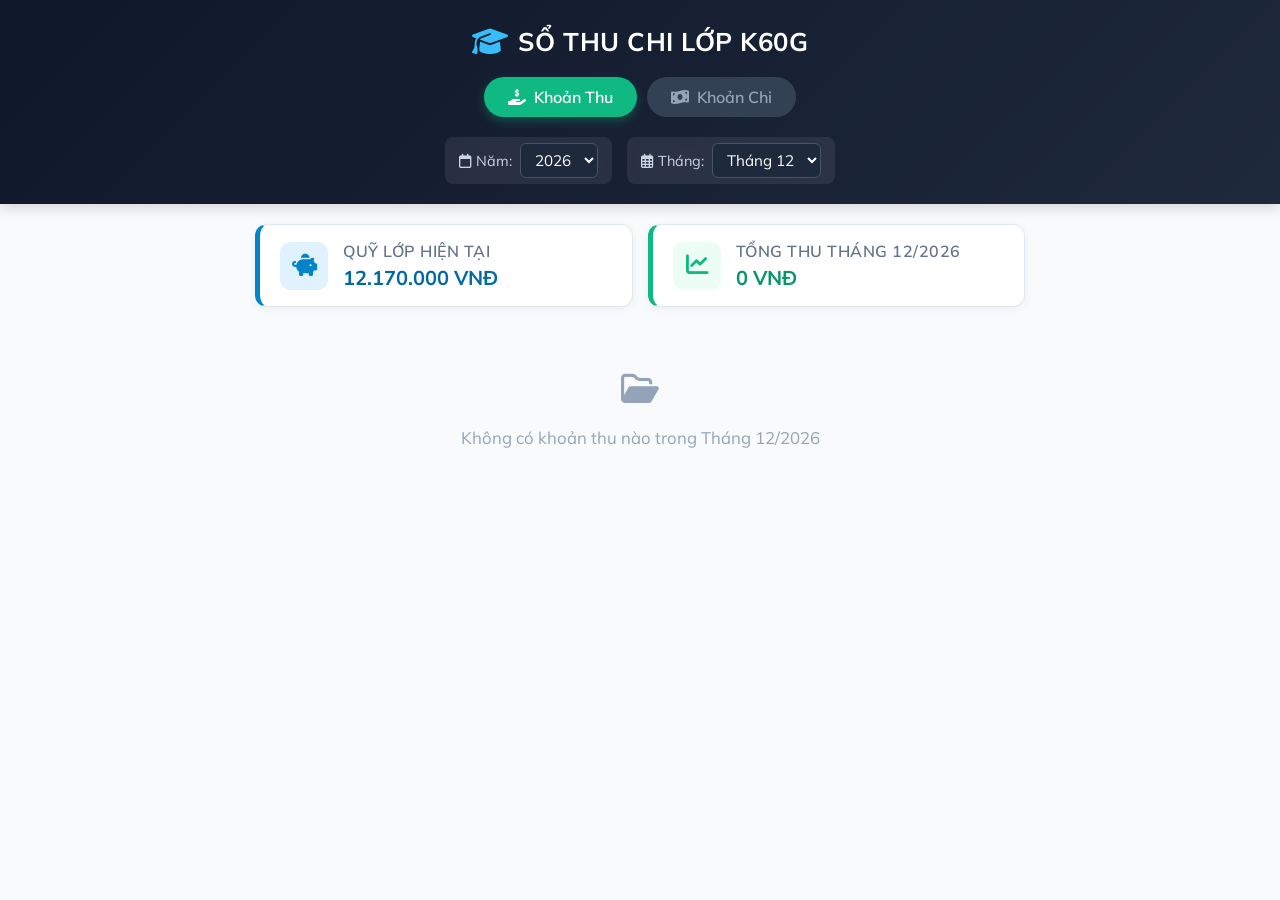
==== index.html @ 410b4f51 "update ui" ====
<!doctype html>
<html lang="vi">
  <head>
    <meta charset="UTF-8" />
    <meta name="viewport" content="width=device-width, initial-scale=1.0" />
    <link rel="icon" type="image/jpeg" href="assets/favicon.png" />
    <title>Sổ Thu Chi Lớp Học</title>
    <!-- Chèn vào trong thẻ <head> của index.html và pdf-viewer.html -->
    <link rel="preconnect" href="https://fonts.googleapis.com" />
    <link rel="preconnect" href="https://fonts.gstatic.com" crossorigin />
    <link
      href="https://fonts.googleapis.com/css2?family=Mulish:ital,wght@0,300..900;1,300..900&display=swap"
      rel="stylesheet"
    />

    <link rel="stylesheet" href="css/style.css" />
    <!-- FontAwesome icon -->
    <link
      rel="stylesheet"
      href="https://cdnjs.cloudflare.com/ajax/libs/font-awesome/6.4.0/css/all.min.css"
    />
  </head>
  <body>
    <header class="main-header">
      <!-- 1. Tiêu đề Lớp -->
      <div class="class-title-box">
        <i class="fa-solid fa-graduation-cap"></i>
        <h1 id="class-title">SỔ THU CHI LỚP K60G</h1>
      </div>

      <!-- 2. Thanh Tab Thu / Chi -->
      <div class="tab-container">
        <button class="tab-btn active" data-tab="thu">
          <i class="fa-solid fa-hand-holding-dollar"></i> Khoản Thu
        </button>
        <button class="tab-btn" data-tab="chi">
          <i class="fa-solid fa-money-bill-wave"></i> Khoản Chi
        </button>
      </div>

      <!-- 3. Bộ lọc Năm & Tháng -->
      <div class="filter-container">
        <div class="filter-group">
          <label for="select-year"
            ><i class="fa-regular fa-calendar"></i> Năm:</label
          >
          <select id="select-year">
            <option value="2026">2026</option>
            <option value="2027">2027</option>
          </select>
        </div>

        <div class="filter-group">
          <label for="select-month"
            ><i class="fa-regular fa-calendar-days"></i> Tháng:</label
          >
          <select id="select-month">
            <option value="1">Tháng 1</option>
            <option value="2">Tháng 2</option>
            <option value="3">Tháng 3</option>
            <option value="4">Tháng 4</option>
            <option value="5">Tháng 5</option>
            <option value="6">Tháng 6</option>
            <option value="7">Tháng 7</option>
            <option value="8">Tháng 8</option>
            <option value="9">Tháng 9</option>
            <option value="10">Tháng 10</option>
            <option value="11">Tháng 11</option>
            <option value="12">Tháng 12</option>
          </select>
        </div>
      </div>
    </header>

    <main class="container">
      <!-- Khối Bảng Thống Kê Tổng Quan -->
      <div class="summary-container">
        <!-- Thẻ 1: Quỹ Hiện Tại (Toàn thời gian - Cố định ở cả Thu & Chi) -->
        <div class="summary-card balance-card">
          <div class="summary-icon"><i class="fa-solid fa-piggy-bank"></i></div>
          <div class="summary-info">
            <span class="summary-label">Quỹ lớp hiện tại</span>
            <span id="total-balance" class="summary-value">0 VNĐ</span>
          </div>
        </div>

        <!-- Thẻ 2: Tổng Thu/Chi của Tháng đang chọn -->
        <div id="monthly-card" class="summary-card monthly-card thu-mode">
          <div class="summary-icon"><i class="fa-solid fa-chart-line"></i></div>
          <div class="summary-info">
            <span id="monthly-label" class="summary-label"
              >Tổng thu Tháng 9/2026</span
            >
            <span id="monthly-total" class="summary-value">0 VNĐ</span>
          </div>
        </div>
      </div>

      <!-- Danh sách các ô giao dịch Thu / Chi -->
      <div id="transaction-list" class="transaction-list">
        <!-- Dữ liệu JS sẽ đổ vào đây -->
      </div>
    </main>

    <script src="js/data.js"></script>
    <script src="js/main.js"></script>
  </body>
</html>
---- css/style.css ----
* {
  box-sizing: border-box;
  margin: 0;
  padding: 0;
  font-family: "Mulish", sans-serif;
}

body {
  background-color: #f8fafc;
  color: #334155;
  padding-bottom: 50px;
}

/* --- HEADER --- */
.main-header {
  background: linear-gradient(135deg, #0f172a 0%, #1e293b 100%);
  color: white;
  padding: 25px 15px 20px;
  text-align: center;
  box-shadow: 0 4px 12px rgba(0, 0, 0, 0.15);
}

.class-title-box {
  display: flex;
  align-items: center;
  justify-content: center;
  gap: 10px;
  margin-bottom: 20px;
}

.class-title-box i {
  font-size: 1.8rem;
  color: #38bdf8;
}

.class-title-box h1 {
  font-size: 1.6rem;
  font-weight: 700;
  letter-spacing: 0.5px;
}

/* --- TAB CHUYỂN THU / CHI --- */
.tab-container {
  display: flex;
  justify-content: center;
  gap: 10px;
  margin-bottom: 20px;
}

.tab-btn {
  background-color: #334155;
  color: #94a3b8;
  border: none;
  padding: 10px 24px;
  border-radius: 30px;
  font-size: 1rem;
  font-weight: 600;
  cursor: pointer;
  display: flex;
  align-items: center;
  gap: 8px;
  transition: all 0.3s ease;
}

.tab-btn:hover {
  background-color: #475569;
  color: white;
}

/* Tab THU active */
.tab-btn[data-tab="thu"].active {
  background-color: #10b981;
  color: white;
  box-shadow: 0 4px 10px rgba(16, 185, 129, 0.3);
}

/* Tab CHI active */
.tab-btn[data-tab="chi"].active {
  background-color: #ef4444;
  color: white;
  box-shadow: 0 4px 10px rgba(239, 68, 68, 0.3);
}

/* --- BỘ LỌC THÁNG / NĂM --- */
.filter-container {
  display: flex;
  justify-content: center;
  gap: 15px;
  flex-wrap: wrap;
}

.filter-group {
  display: flex;
  align-items: center;
  gap: 8px;
  background: rgba(255, 255, 255, 0.08);
  padding: 6px 14px;
  border-radius: 8px;
  backdrop-filter: blur(5px);
}

.filter-group label {
  font-size: 0.9rem;
  color: #cbd5e1;
}

.filter-group select {
  background-color: #1e293b;
  color: white;
  border: 1px solid #475569;
  padding: 6px 10px;
  border-radius: 6px;
  font-size: 0.95rem;
  outline: none;
  cursor: pointer;
}

/* --- CONTAINER & SUMMARY --- */
.container {
  max-width: 800px;
  margin: 20px auto;
  padding: 0 15px;
}

/* --- BẢNG THỐNG KÊ TỔNG QUAN (DASHBOARD) --- */
.summary-container {
  display: grid;
  grid-template-columns: repeat(auto-fit, minmax(280px, 1fr));
  gap: 15px;
  margin-bottom: 25px;
}

.summary-card {
  background: white;
  border-radius: 12px;
  padding: 16px 20px;
  display: flex;
  align-items: center;
  gap: 15px;
  box-shadow: 0 2px 8px rgba(0, 0, 0, 0.05);
  border: 1px solid #e2e8f0;
  transition: transform 0.2s ease;
}

.summary-card:hover {
  transform: translateY(-2px);
}

.summary-icon {
  width: 48px;
  height: 48px;
  border-radius: 10px;
  display: flex;
  align-items: center;
  justify-content: center;
  font-size: 1.4rem;
}

/* Thẻ 1: Quỹ Hiện Tại */
.balance-card {
  border-left: 5px solid #0284c7;
}

.balance-card .summary-icon {
  background-color: #e0f2fe;
  color: #0284c7;
}

.balance-card .summary-value {
  color: #0369a1;
}

/* Thẻ 2: Tổng Tháng (Mode THU) */
.monthly-card.thu-mode {
  border-left: 5px solid #10b981;
}

.monthly-card.thu-mode .summary-icon {
  background-color: #ecfdf5;
  color: #10b981;
}

.monthly-card.thu-mode .summary-value {
  color: #059669;
}

/* Thẻ 2: Tổng Tháng (Mode CHI) */
.monthly-card.chi-mode {
  border-left: 5px solid #ef4444;
}

.monthly-card.chi-mode .summary-icon {
  background-color: #fef2f2;
  color: #ef4444;
}

.monthly-card.chi-mode .summary-value {
  color: #dc2626;
}

.summary-info {
  display: flex;
  flex-direction: column;
}

.summary-label {
  font-size: 0.85rem;
  font-weight: 600;
  color: #64748b;
  text-transform: uppercase;
  letter-spacing: 0.5px;
}

.summary-value {
  font-size: 1.25rem;
  font-weight: 800;
  margin-top: 4px;
}

.summary-card.chi-mode {
  border-left-color: #ef4444;
}

.summary-label {
  font-size: 1rem;
  font-weight: 600;
  color: #64748b;
}

.summary-value {
  font-size: 1.25rem;
  font-weight: 700;
  color: #10b981;
}

.summary-card.chi-mode .summary-value {
  color: #ef4444;
}

/* --- CARD ITEM (Accordion) --- */
.transaction-item {
  background: white;
  border-radius: 10px;
  margin-bottom: 15px;
  overflow: hidden;
  box-shadow: 0 2px 5px rgba(0, 0, 0, 0.04);
  border: 1px solid #e2e8f0;
  transition: all 0.3s ease;
}

.transaction-header {
  padding: 15px 20px;
  background-color: #ffffff;
  cursor: pointer;
  display: flex;
  justify-content: space-between;
  align-items: center;
  user-select: none;
}

.transaction-header:hover {
  background-color: #f8fafc;
}

.date-info {
  display: flex;
  flex-direction: column;
}

.date-str {
  font-weight: 700;
  font-size: 1.05rem;
  color: #0f172a;
}

.time-str {
  font-size: 0.85rem;
  color: #64748b;
  margin-top: 2px;
}

.title-preview {
  font-size: 0.95rem;
  color: #334155;
  margin-top: 4px;
  font-weight: 500;
}

.toggle-icon {
  font-size: 1.1rem;
  color: #94a3b8;
  transition: transform 0.3s ease;
}

/* Expanded State */
.transaction-body {
  max-height: 0;
  overflow: hidden;
  transition:
    max-height 0.3s ease-out,
    padding 0.3s ease;
  padding: 0 20px;
  background-color: #fafafa;
  border-top: 1px solid #f1f5f9;
}

.transaction-item.active .transaction-body {
  padding: 20px;
  max-height: 2000px;
}

.transaction-item.active .toggle-icon {
  transform: rotate(180deg);
}

/* Details inside */
.amount-badge {
  display: inline-block;
  padding: 6px 12px;
  border-radius: 6px;
  font-weight: 700;
  font-size: 1.1rem;
  margin-bottom: 15px;
}

.amount-badge.thu {
  background-color: #ecfdf5;
  color: #059669;
}

.amount-badge.chi {
  background-color: #fef2f2;
  color: #dc2626;
}

.content-box {
  margin-bottom: 15px;
}

.content-box h4 {
  font-size: 0.85rem;
  color: #64748b;
  margin-bottom: 5px;
  text-transform: uppercase;
  letter-spacing: 0.5px;
}

.content-box p {
  font-size: 0.95rem;
  line-height: 1.5;
  color: #1e293b;
}

.btn-pdf {
  display: inline-flex;
  align-items: center;
  gap: 8px;
  background-color: #2563eb;
  color: white;
  padding: 8px 16px;
  border-radius: 6px;
  text-decoration: none;
  font-size: 0.9rem;
  font-weight: 600;
  margin-bottom: 20px;
  transition: background 0.2s;
}

.btn-pdf:hover {
  background-color: #1d4ed8;
}

.receipt-box h4 {
  font-size: 0.85rem;
  color: #64748b;
  margin-bottom: 8px;
  text-transform: uppercase;
  letter-spacing: 0.5px;
}

.receipt-img {
  width: 100%;
  max-width: 500px;
  border-radius: 8px;
  border: 1px solid #cbd5e1;
  display: block;
}

.no-data {
  text-align: center;
  padding: 40px;
  color: #94a3b8;
  font-size: 1.05rem;
}
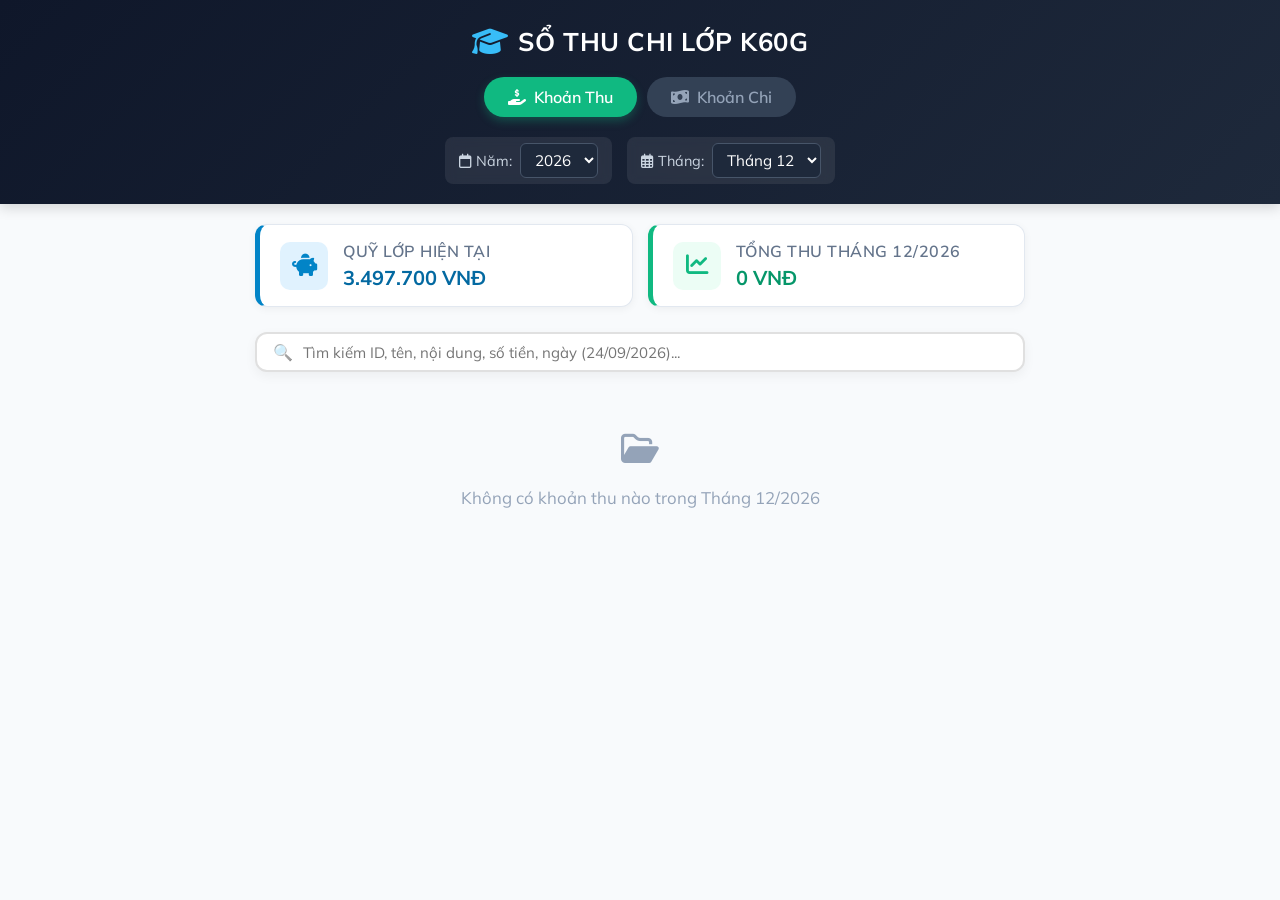
==== commit 3105735b: "Add search engine" ====
--- a/index.html
+++ b/index.html
@@ -96,6 +96,22 @@
         </div>
       </div>
 
+      <!-- Khối thanh tìm kiếm -->
+      <div class="search-box-container" id="searchBoxContainer">
+        <div class="search-input-wrapper">
+          <span class="search-icon">🔍</span>
+          <input
+            type="text"
+            id="searchInput"
+            placeholder="Tìm kiếm ID, tên, nội dung, số tiền, ngày (24/09/2026)..."
+            autocomplete="off"
+          />
+          <button id="clearSearchBtn" class="clear-btn" style="display: none">
+            ✕
+          </button>
+        </div>
+      </div>
+
       <!-- Danh sách các ô giao dịch Thu / Chi -->
       <div id="transaction-list" class="transaction-list">
         <!-- Dữ liệu JS sẽ đổ vào đây -->
--- a/css/style.css
+++ b/css/style.css
@@ -392,3 +392,59 @@
   color: #94a3b8;
   font-size: 1.05rem;
 }
+
+/* Container thanh tìm kiếm */
+.search-box-container {
+  position: sticky;
+  top: 10px;
+  z-index: 99;
+  margin: 15px 0 20px 0;
+  transition: all 0.3s ease;
+}
+
+.search-input-wrapper {
+  display: flex;
+  align-items: center;
+  background-color: #ffffff;
+  border: 2px solid #e0e0e0;
+  border-radius: 12px;
+  padding: 8px 16px;
+  box-shadow: 0 4px 12px rgba(0, 0, 0, 0.05);
+  transition:
+    border-color 0.3s ease,
+    box-shadow 0.3s ease;
+}
+
+.search-input-wrapper:focus-within {
+  border-color: #007bff;
+  box-shadow: 0 6px 16px rgba(0, 123, 255, 0.2);
+}
+
+.search-icon {
+  font-size: 16px;
+  margin-right: 10px;
+  opacity: 0.6;
+}
+
+#searchInput {
+  width: 100%;
+  border: none;
+  outline: none;
+  font-size: 15px;
+  color: #333;
+  background: transparent;
+}
+
+.clear-btn {
+  background: none;
+  border: none;
+  font-size: 14px;
+  color: #888;
+  cursor: pointer;
+  padding: 0 4px;
+  border-radius: 50%;
+}
+
+.clear-btn:hover {
+  color: #333;
+}
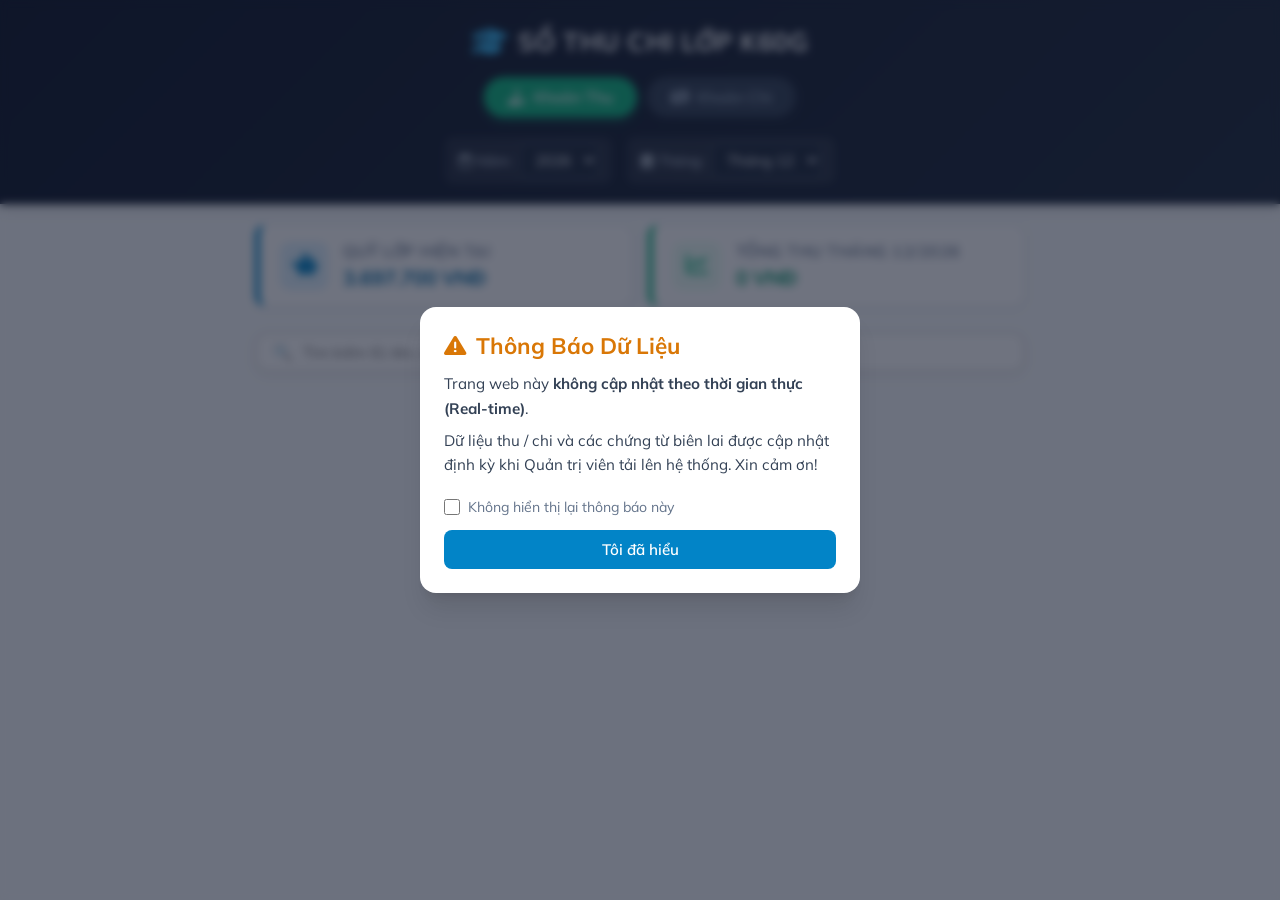
==== commit 93572660: "add pop-up" ====
--- a/index.html
+++ b/index.html
@@ -47,6 +47,7 @@
           <select id="select-year">
             <option value="2026">2026</option>
             <option value="2027">2027</option>
+            <option value="2028">2028</option>
           </select>
         </div>
 
@@ -120,5 +121,33 @@
 
     <script src="js/data.js"></script>
     <script src="js/main.js"></script>
+    <!-- Pop-up Thông báo Dữ liệu -->
+    <div id="noticeModal" class="modal-overlay">
+      <div class="modal-card">
+        <div class="modal-header">
+          <i class="fa-solid fa-triangle-exclamation"></i>
+          <h3>Thông Báo Dữ Liệu</h3>
+        </div>
+        <div class="modal-body">
+          <p>
+            Trang web này
+            <strong>không cập nhật theo thời gian thực (Real-time)</strong>.
+          </p>
+          <p>
+            Dữ liệu thu / chi và các chứng từ biên lai được cập nhật định kỳ khi
+            Quản trị viên tải lên hệ thống. Xin cảm ơn!
+          </p>
+        </div>
+        <div class="modal-footer">
+          <label class="checkbox-label">
+            <input type="checkbox" id="dontShowAgain" />
+            <span>Không hiển thị lại thông báo này</span>
+          </label>
+          <button id="closeNoticeBtn" class="btn-close-modal">
+            Tôi đã hiểu
+          </button>
+        </div>
+      </div>
+    </div>
   </body>
 </html>
--- a/css/style.css
+++ b/css/style.css
@@ -448,3 +448,110 @@
 .clear-btn:hover {
   color: #333;
 }
+
+/* Styling Pop-up Notice Modal */
+.modal-overlay {
+  position: fixed;
+  top: 0;
+  left: 0;
+  width: 100%;
+  height: 100%;
+  background: rgba(15, 23, 42, 0.6);
+  backdrop-filter: blur(4px);
+  display: flex;
+  align-items: center;
+  justify-content: center;
+  z-index: 9999;
+  opacity: 0;
+  visibility: hidden;
+  transition:
+    opacity 0.3s ease,
+    visibility 0.3s ease;
+  padding: 16px;
+}
+
+.modal-overlay.active {
+  opacity: 1;
+  visibility: visible;
+}
+
+.modal-card {
+  background: #ffffff;
+  width: 100%;
+  max-width: 440px;
+  border-radius: 16px;
+  padding: 24px;
+  box-shadow:
+    0 20px 25px -5px rgba(0, 0, 0, 0.1),
+    0 8px 10px -6px rgba(0, 0, 0, 0.1);
+  transform: scale(0.9);
+  transition: transform 0.3s ease;
+}
+
+.modal-overlay.active .modal-card {
+  transform: scale(1);
+}
+
+.modal-header {
+  display: flex;
+  align-items: center;
+  gap: 10px;
+  color: #d97706; /* Màu cam cảnh báo */
+  font-size: 1.2rem;
+  margin-bottom: 12px;
+}
+
+.modal-header i {
+  font-size: 1.4rem;
+}
+
+.modal-body {
+  color: #334155;
+  font-size: 0.95rem;
+  line-height: 1.6;
+  margin-bottom: 20px;
+}
+
+.modal-body p + p {
+  margin-top: 8px;
+}
+
+.modal-footer {
+  display: flex;
+  flex-direction: column;
+  gap: 14px;
+}
+
+.checkbox-label {
+  display: flex;
+  align-items: center;
+  gap: 8px;
+  font-size: 0.88rem;
+  color: #64748b;
+  cursor: pointer;
+  user-select: none;
+}
+
+.checkbox-label input[type="checkbox"] {
+  width: 16px;
+  height: 16px;
+  accent-color: #0284c7;
+  cursor: pointer;
+}
+
+.btn-close-modal {
+  width: 100%;
+  padding: 10px;
+  background: #0284c7;
+  color: #ffffff;
+  border: none;
+  border-radius: 8px;
+  font-size: 0.95rem;
+  font-weight: 600;
+  cursor: pointer;
+  transition: background-color 0.2s;
+}
+
+.btn-close-modal:hover {
+  background: #0369a1;
+}
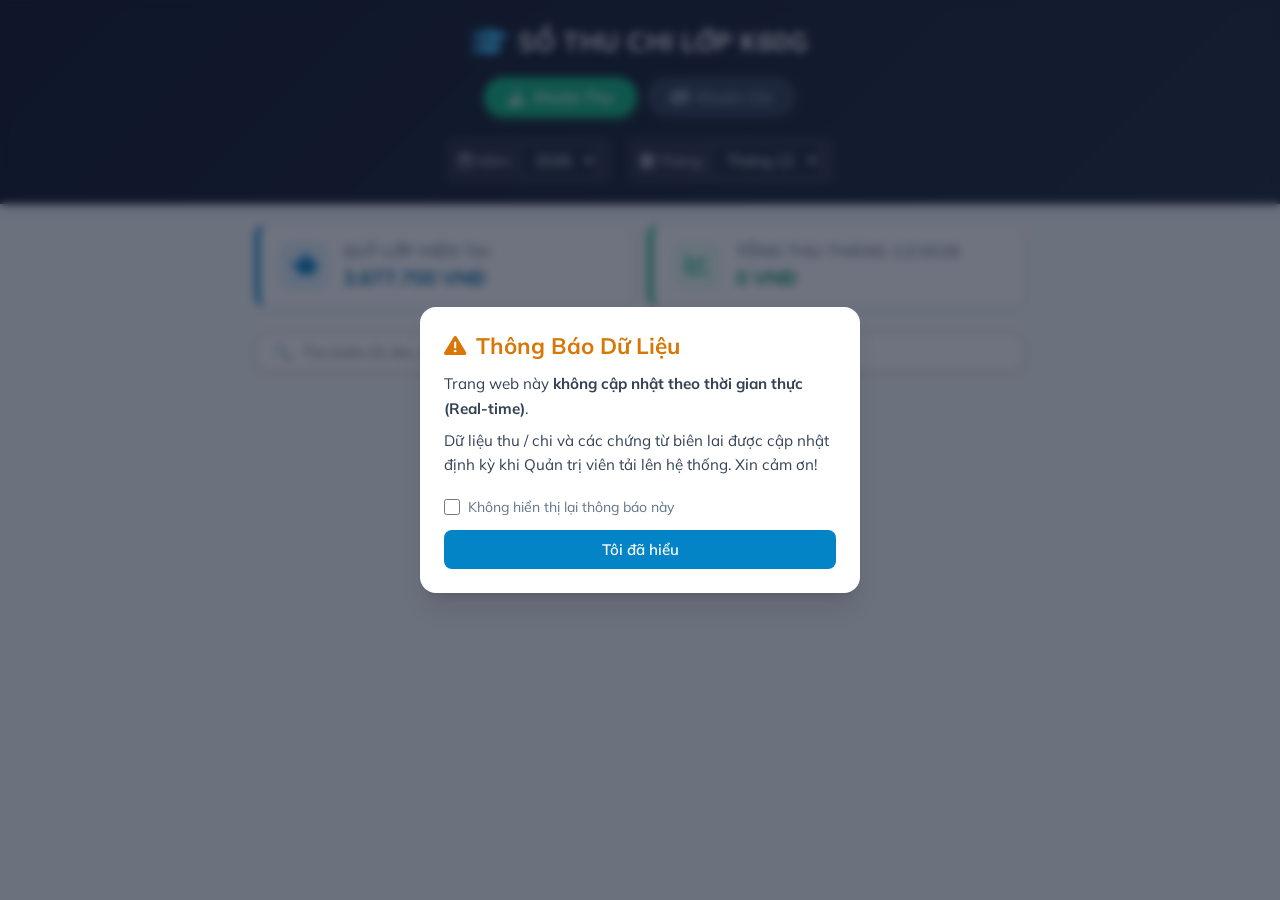
==== commit e1f245f8: "update refresh" ====
--- a/index.html
+++ b/index.html
@@ -3,6 +3,15 @@
   <head>
     <meta charset="UTF-8" />
     <meta name="viewport" content="width=device-width, initial-scale=1.0" />
+
+    <!-- Khai báo các thẻ Meta ngăn chặn trình duyệt cache file HTML -->
+    <meta
+      http-equiv="Cache-Control"
+      content="no-cache, no-store, must-revalidate"
+    />
+    <meta http-equiv="Pragma" content="no-cache" />
+    <meta http-equiv="Expires" content="0" />
+
     <link rel="icon" type="image/jpeg" href="assets/favicon.png" />
     <title>Sổ Thu Chi Lớp Học</title>
     <!-- Chèn vào trong thẻ <head> của index.html và pdf-viewer.html -->
@@ -119,8 +128,25 @@
       </div>
     </main>
 
-    <script src="js/data.js"></script>
-    <script src="js/main.js"></script>
+    <!-- Script tạo link tải file động chống Cache hoàn toàn -->
+    <script>
+      const ts = new Date().getTime(); // Mốc thời gian độc nhất
+
+      // Khởi tạo script tải file data.js trước
+      const dataScript = document.createElement("script");
+      dataScript.src = "js/data.js?v=" + ts;
+
+      // Sau khi data.js tải xong, tiếp tục tải main.js
+      dataScript.onload = () => {
+        const mainScript = document.createElement("script");
+        mainScript.src = "js/main.js?v=" + ts;
+        document.body.appendChild(mainScript);
+      };
+
+      // Bắt đầu nhúng vào giao diện
+      document.body.appendChild(dataScript);
+    </script>
+
     <!-- Pop-up Thông báo Dữ liệu -->
     <div id="noticeModal" class="modal-overlay">
       <div class="modal-card">
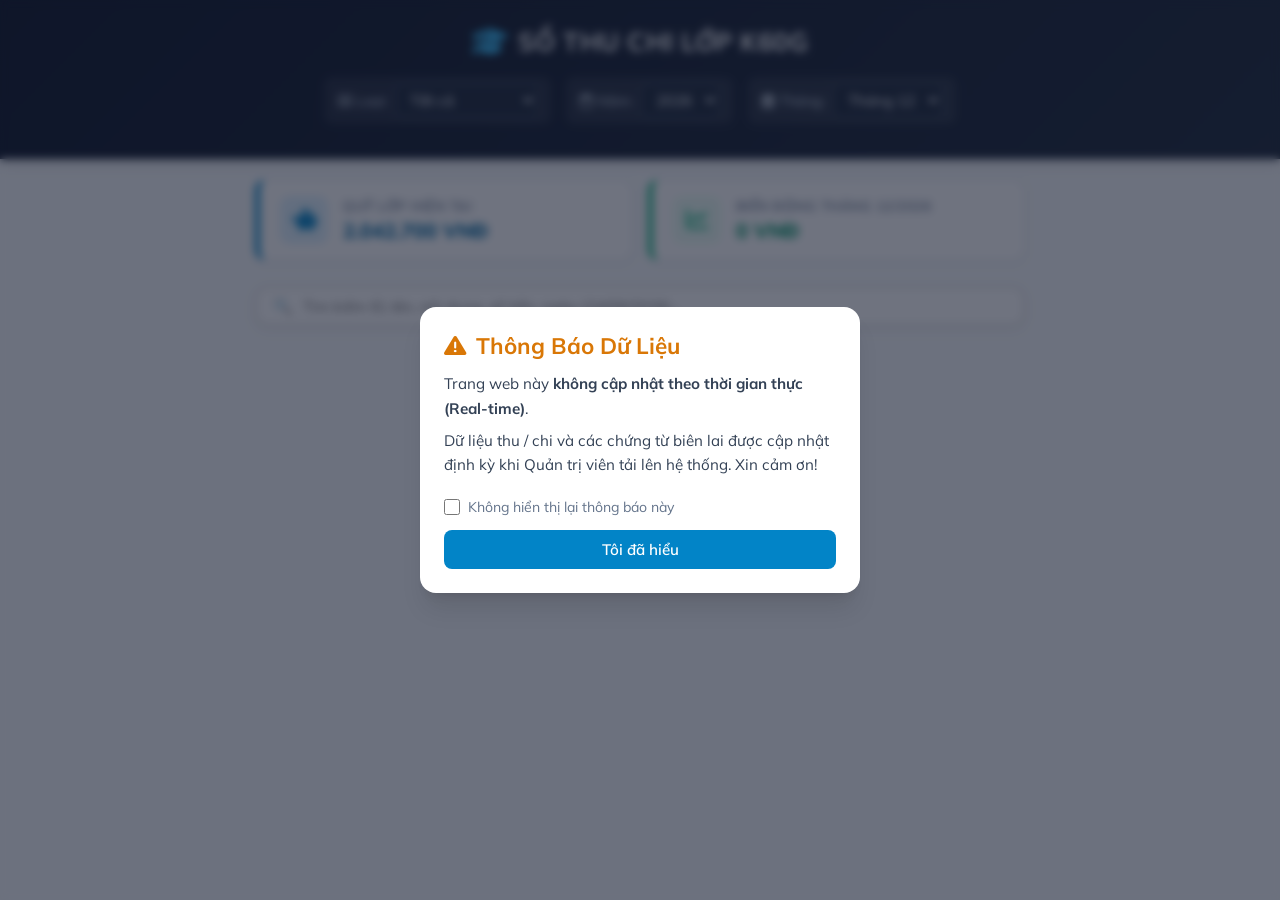
==== commit 98c1728a: "update UI" ====
--- a/index.html
+++ b/index.html
@@ -37,18 +37,19 @@
         <h1 id="class-title">SỔ THU CHI LỚP K60G</h1>
       </div>
 
-      <!-- 2. Thanh Tab Thu / Chi -->
-      <div class="tab-container">
-        <button class="tab-btn active" data-tab="thu">
-          <i class="fa-solid fa-hand-holding-dollar"></i> Khoản Thu
-        </button>
-        <button class="tab-btn" data-tab="chi">
-          <i class="fa-solid fa-money-bill-wave"></i> Khoản Chi
-        </button>
-      </div>
+      <!-- 2. Bộ lọc Loại & Thời gian -->
+      <div class="filter-container">
+        <div class="filter-group">
+          <label for="select-type"
+            ><i class="fa-solid fa-list"></i> Loại:</label
+          >
+          <select id="select-type">
+            <option value="all">Tất cả</option>
+            <option value="thu">Khoản Thu (+)</option>
+            <option value="chi">Khoản Chi (-)</option>
+          </select>
+        </div>
 
-      <!-- 3. Bộ lọc Năm & Tháng -->
-      <div class="filter-container">
         <div class="filter-group">
           <label for="select-year"
             ><i class="fa-regular fa-calendar"></i> Năm:</label
@@ -99,7 +100,7 @@
           <div class="summary-icon"><i class="fa-solid fa-chart-line"></i></div>
           <div class="summary-info">
             <span id="monthly-label" class="summary-label"
-              >Tổng thu Tháng 9/2026</span
+              >Biến động Tháng 9/2026</span
             >
             <span id="monthly-total" class="summary-value">0 VNĐ</span>
           </div>
@@ -132,18 +133,15 @@
     <script>
       const ts = new Date().getTime(); // Mốc thời gian độc nhất
 
-      // Khởi tạo script tải file data.js trước
       const dataScript = document.createElement("script");
       dataScript.src = "js/data.js?v=" + ts;
 
-      // Sau khi data.js tải xong, tiếp tục tải main.js
       dataScript.onload = () => {
         const mainScript = document.createElement("script");
         mainScript.src = "js/main.js?v=" + ts;
         document.body.appendChild(mainScript);
       };
 
-      // Bắt đầu nhúng vào giao diện
       document.body.appendChild(dataScript);
     </script>
 
--- a/css/style.css
+++ b/css/style.css
@@ -39,54 +39,13 @@
   letter-spacing: 0.5px;
 }
 
-/* --- TAB CHUYỂN THU / CHI --- */
-.tab-container {
-  display: flex;
-  justify-content: center;
-  gap: 10px;
-  margin-bottom: 20px;
-}
-
-.tab-btn {
-  background-color: #334155;
-  color: #94a3b8;
-  border: none;
-  padding: 10px 24px;
-  border-radius: 30px;
-  font-size: 1rem;
-  font-weight: 600;
-  cursor: pointer;
-  display: flex;
-  align-items: center;
-  gap: 8px;
-  transition: all 0.3s ease;
-}
-
-.tab-btn:hover {
-  background-color: #475569;
-  color: white;
-}
-
-/* Tab THU active */
-.tab-btn[data-tab="thu"].active {
-  background-color: #10b981;
-  color: white;
-  box-shadow: 0 4px 10px rgba(16, 185, 129, 0.3);
-}
-
-/* Tab CHI active */
-.tab-btn[data-tab="chi"].active {
-  background-color: #ef4444;
-  color: white;
-  box-shadow: 0 4px 10px rgba(239, 68, 68, 0.3);
-}
-
-/* --- BỘ LỌC THÁNG / NĂM --- */
+/* --- BỘ LỌC THÁNG / NĂM / LOẠI --- */
 .filter-container {
   display: flex;
   justify-content: center;
   gap: 15px;
   flex-wrap: wrap;
+  margin-bottom: 15px;
 }
 
 .filter-group {
@@ -217,26 +176,6 @@
   margin-top: 4px;
 }
 
-.summary-card.chi-mode {
-  border-left-color: #ef4444;
-}
-
-.summary-label {
-  font-size: 1rem;
-  font-weight: 600;
-  color: #64748b;
-}
-
-.summary-value {
-  font-size: 1.25rem;
-  font-weight: 700;
-  color: #10b981;
-}
-
-.summary-card.chi-mode .summary-value {
-  color: #ef4444;
-}
-
 /* --- CARD ITEM (Accordion) --- */
 .transaction-item {
   background: white;
@@ -248,6 +187,14 @@
   transition: all 0.3s ease;
 }
 
+/* Thêm viền trái báo cáo */
+.transaction-item.thu {
+  border-left: 5px solid #10b981;
+}
+.transaction-item.chi {
+  border-left: 5px solid #ef4444;
+}
+
 .transaction-header {
   padding: 15px 20px;
   background-color: #ffffff;
@@ -279,11 +226,24 @@
   margin-top: 2px;
 }
 
+/* Hiển thị số tiền nhỏ ở HEADER (Dưới giờ) */
+.amount-preview {
+  font-size: 1.1rem;
+  font-weight: 800;
+  margin-top: 6px;
+}
+.amount-preview.thu {
+  color: #059669;
+}
+.amount-preview.chi {
+  color: #dc2626;
+}
+
 .title-preview {
   font-size: 0.95rem;
   color: #334155;
-  margin-top: 4px;
-  font-weight: 500;
+  margin-top: 6px;
+  font-weight: 600;
 }
 
 .toggle-icon {
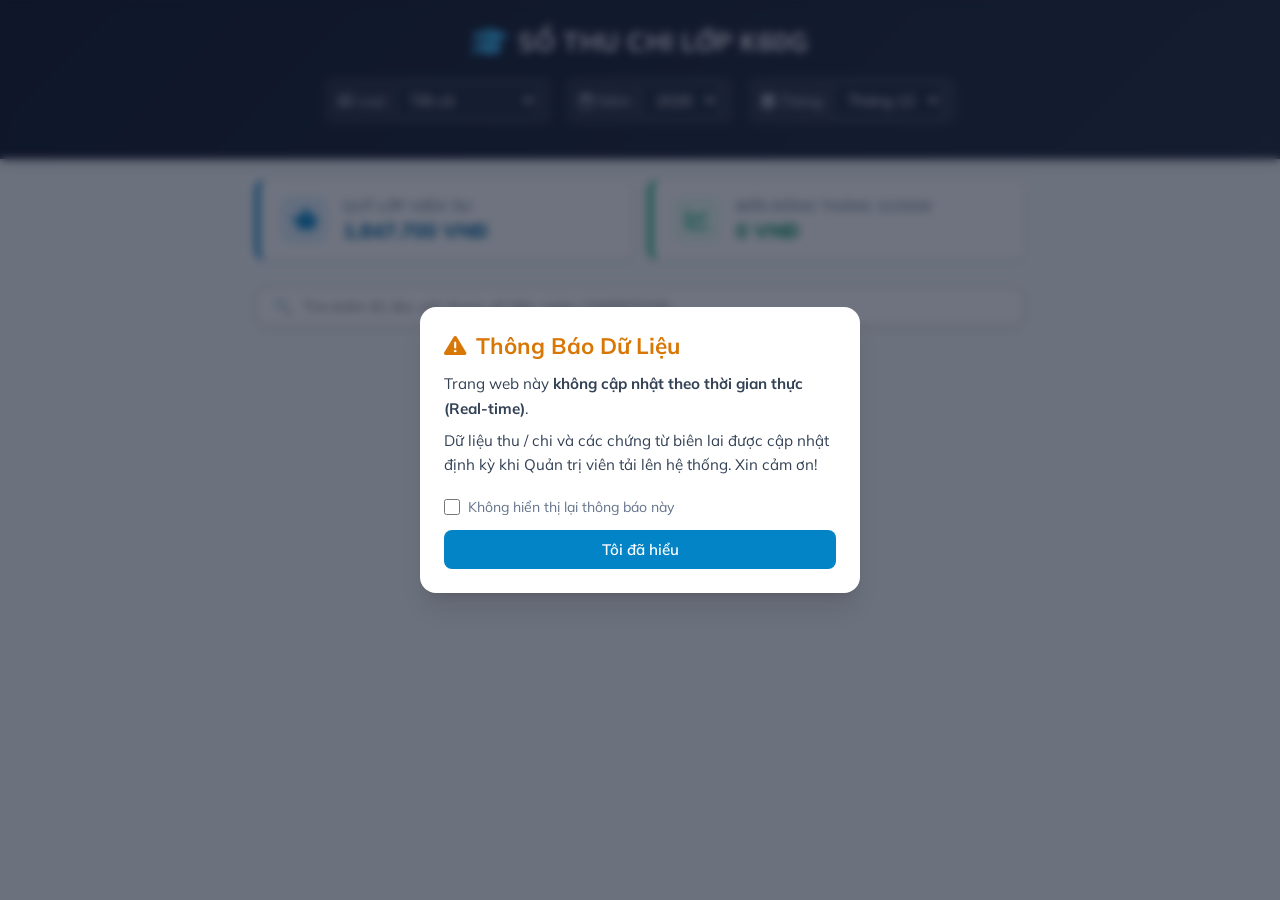
==== commit dc6fc952: "update admin page" ====
--- a/index.html
+++ b/index.html
@@ -129,6 +129,17 @@
       </div>
     </main>
 
+    <!-- Nút nổi sửa (chỉ hiện khi máy đã lưu cấu hình repo) -->
+    <a
+      href="admin.html"
+      id="adminFloatBtn"
+      class="admin-float-btn"
+      title="Chỉnh sửa dữ liệu"
+      hidden
+    >
+      <i class="fa-solid fa-pencil"></i>
+    </a>
+
     <!-- Script tạo link tải file động chống Cache hoàn toàn -->
     <script>
       const ts = new Date().getTime(); // Mốc thời gian độc nhất
--- a/css/style.css
+++ b/css/style.css
@@ -515,3 +515,43 @@
 .btn-close-modal:hover {
   background: #0369a1;
 }
+
+/* --- NÚT NỔI CHUYỂN SANG TRANG ADMIN (thiết kế theo sample) --- */
+.admin-float-btn {
+  position: fixed;
+  bottom: 30px;
+  right: 30px;
+  width: 55px;
+  height: 55px;
+  color: black;
+  border-radius: 50%;
+  display: flex;
+  justify-content: center;
+  align-items: center;
+  font-size: 24px;
+  cursor: pointer;
+  z-index: 1000;
+  text-decoration: none;
+  transition:
+    transform 0.2s,
+    background-color 0.2s;
+}
+
+/* Ẩn mặc định, chỉ hiện khi JS bỏ thuộc tính hidden */
+.admin-float-btn[hidden] {
+  display: none;
+}
+
+.admin-float-btn:hover {
+  transform: scale(1.1);
+  background-color: green;
+  color: #fff;
+  box-shadow: 0 5px 15px rgba(0, 0, 0, 0.5);
+}
+
+@media (max-width: 768px) {
+  .admin-float-btn {
+    bottom: 20px;
+    right: 20px;
+  }
+}
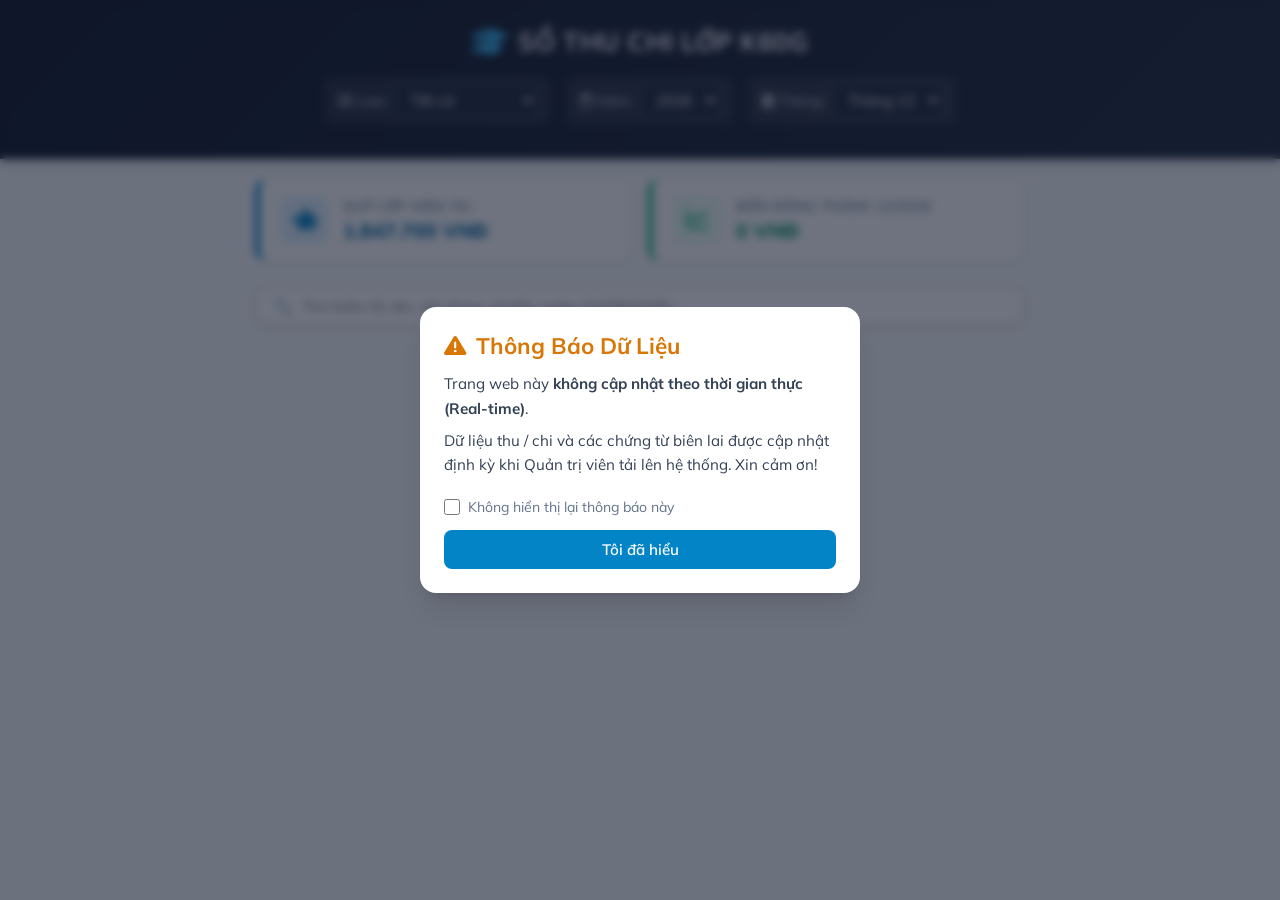
==== commit 33ec1847: "Update index.html" ====
--- a/index.html
+++ b/index.html
@@ -137,7 +137,7 @@
       title="Chỉnh sửa dữ liệu"
       hidden
     >
-      <i class="fa-solid fa-pencil"></i>
+      <i class="fa-solid fa-pen"></i>
     </a>
 
     <!-- Script tạo link tải file động chống Cache hoàn toàn -->
